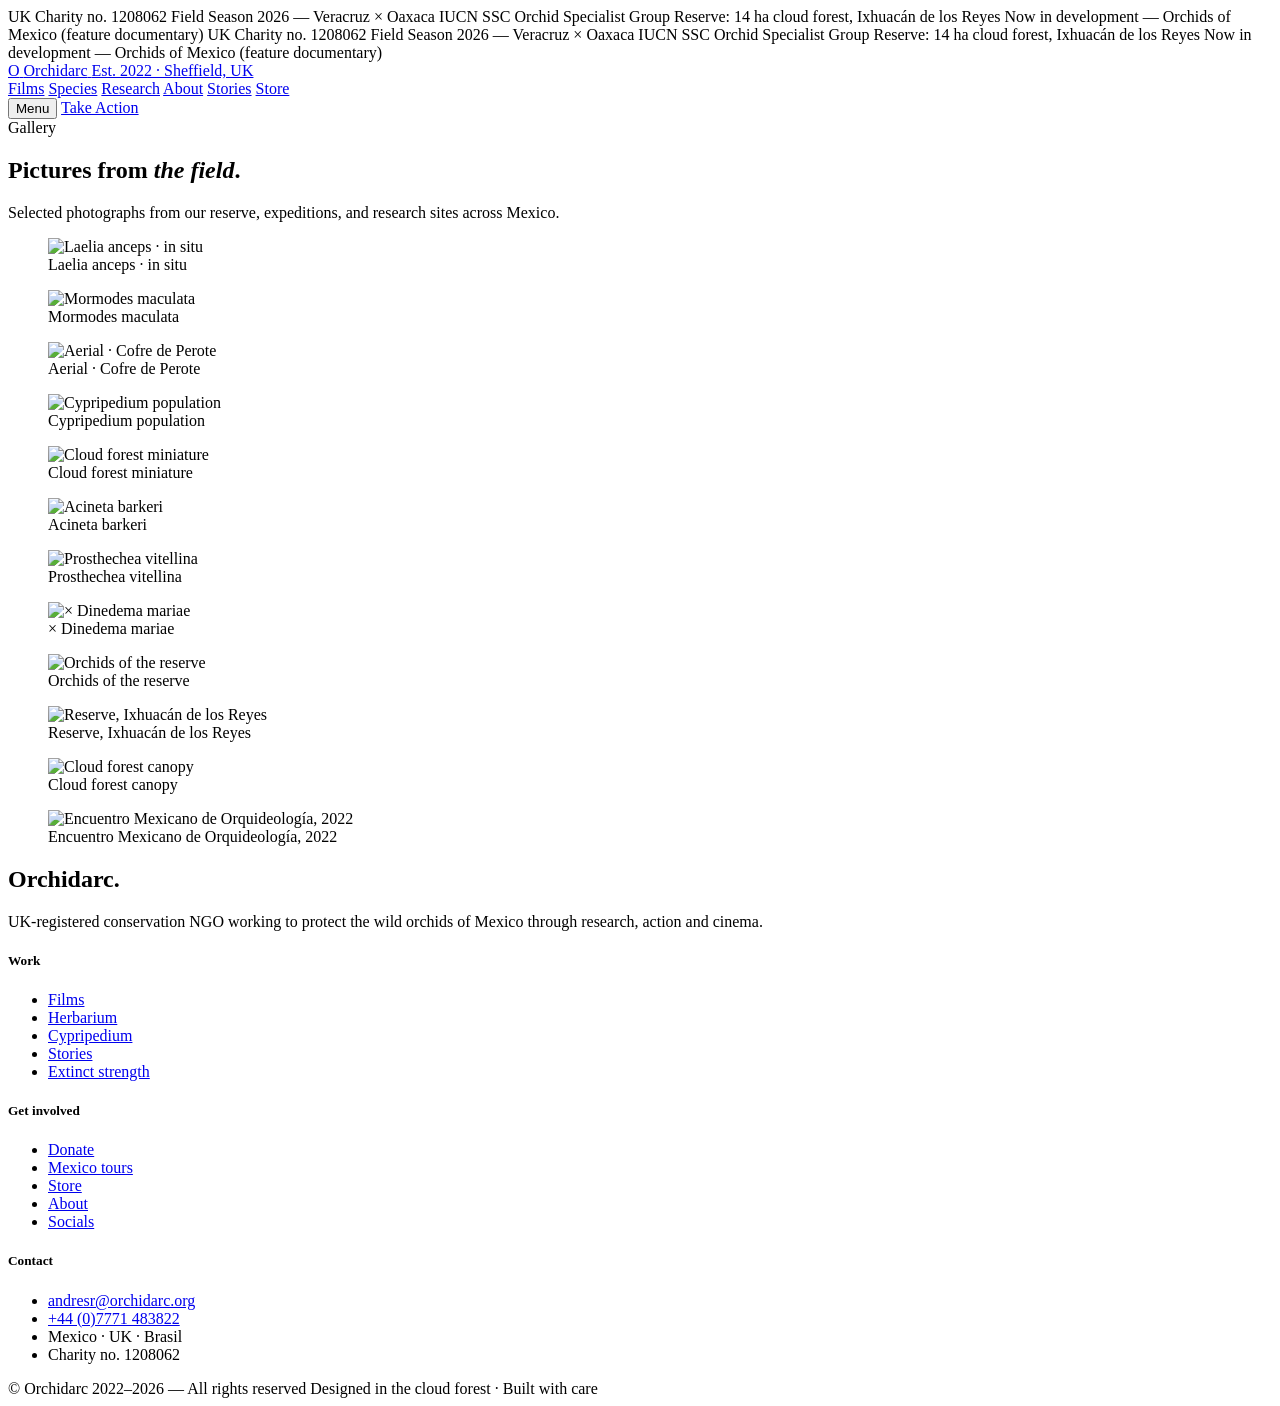
==== index.html @ d4cc0ad8 "Add files via upload" ====
<!doctype html>
<html lang="en">
<head>
<meta charset="utf-8">
<meta name="viewport" content="width=device-width,initial-scale=1">
<title>Gallery — Orchidarc</title>
<meta name="description" content="Photographs from Orchidarc's reserve, expeditions and research sites across Mexico.">
<meta property="og:title" content="Gallery — Orchidarc">
<meta property="og:description" content="Photographs from Orchidarc's reserve, expeditions and research sites across Mexico.">
<meta property="og:image" content="https://images.squarespace-cdn.com/content/v1/62a46ec904abd9082e732ae7/32944817-46ed-41a6-9443-8d1ef5096afe/_MG_3738.JPG">
<meta name="theme-color" content="#0f2418">
<link rel="preconnect" href="https://fonts.googleapis.com">
<link rel="preconnect" href="https://fonts.gstatic.com" crossorigin>
<link href="https://fonts.googleapis.com/css2?family=Fraunces:ital,opsz,wght,SOFT@0,9..144,300..700,0..100;1,9..144,300..700,0..100&family=Newsreader:ital,opsz,wght@0,6..72,300..600;1,6..72,300..600&family=JetBrains+Mono:wght@400;500&display=swap" rel="stylesheet">
<link rel="stylesheet" href="style.css">
</head>
<body>
<div class="ticker" aria-hidden="true">
  <div class="ticker__track">
    <span>UK Charity no. 1208062</span>
    <span>Field Season 2026 — Veracruz × Oaxaca</span>
    <span>IUCN SSC Orchid Specialist Group</span>
    <span>Reserve: 14 ha cloud forest, Ixhuacán de los Reyes</span>
    <span>Now in development — Orchids of Mexico (feature documentary)</span>
    <span>UK Charity no. 1208062</span>
    <span>Field Season 2026 — Veracruz × Oaxaca</span>
    <span>IUCN SSC Orchid Specialist Group</span>
    <span>Reserve: 14 ha cloud forest, Ixhuacán de los Reyes</span>
    <span>Now in development — Orchids of Mexico (feature documentary)</span>
  </div>
</div>
<header class="nav">
  <div class="wrap nav__inner">
    <a href="index.html" class="brand">
      <span class="brand__mark">O</span>
      <span>
        <span class="brand__text">Orchidarc</span>
        <span class="brand__sub">Est. 2022 · Sheffield, UK</span>
      </span>
    </a>
    <nav class="nav__links" id="navlinks">
      <a href="films.html" class="">Films</a>
      <a href="herbarium.html" class="">Species</a>
      <a href="extinct-strength.html" class="">Research</a>
      <a href="about.html" class="">About</a>
      <a href="stories.html" class="">Stories</a>
      <a href="store.html" class="">Store</a>
    </nav>
    <button class="nav__toggle" id="navtoggle" aria-label="Menu">Menu</button>
    <a href="take-action.html" class="nav__cta">Take Action</a>
  </div>
</header>
<section class="ph wrap">
  <span class="ph__eyebrow">Gallery</span>
  <h1 class="ph__title">Pictures from <em>the field</em>.</h1>
  <p class="ph__lede">Selected photographs from our reserve, expeditions, and research sites across Mexico.</p>
</section>

<section class="section wrap reveal">
  <div class="gallery">
    <figure class="g g--tall">
  <img src="https://images.squarespace-cdn.com/content/v1/62a46ec904abd9082e732ae7/8588920c-a6c7-46b2-bdab-72d27653aa23/Albida3.1+-+Copy.jpg" alt="Laelia anceps · in situ" loading="lazy">
  <figcaption>Laelia anceps · in situ</figcaption>
</figure><figure class="g g--wide">
  <img src="https://images.squarespace-cdn.com/content/v1/62a46ec904abd9082e732ae7/bb4dcbf9-a46c-48b7-8444-0b5e1109a5a3/Mormodes+maculata.jpg" alt="Mormodes maculata" loading="lazy">
  <figcaption>Mormodes maculata</figcaption>
</figure><figure class="g g--wide">
  <img src="https://images.squarespace-cdn.com/content/v1/62a46ec904abd9082e732ae7/2675011b-0620-4bdb-a8e1-37f2bf667903/dji_fly_20230729_130218_0163_1690694512505_photo.jpg" alt="Aerial · Cofre de Perote" loading="lazy">
  <figcaption>Aerial · Cofre de Perote</figcaption>
</figure><figure class="g g--tall">
  <img src="https://images.squarespace-cdn.com/content/v1/62a46ec904abd9082e732ae7/dc08b386-fdac-4732-975e-bf8facc28075/Cypripedium+rex" alt="Cypripedium population" loading="lazy">
  <figcaption>Cypripedium population</figcaption>
</figure><figure class="g ">
  <img src="https://images.squarespace-cdn.com/content/v1/62a46ec904abd9082e732ae7/9dce98c5-ffb7-459c-bd06-bb1a91903181/Pabistellia+biriricensis+web2+3.jpg" alt="Cloud forest miniature" loading="lazy">
  <figcaption>Cloud forest miniature</figcaption>
</figure><figure class="g ">
  <img src="https://images.squarespace-cdn.com/content/v1/62a46ec904abd9082e732ae7/51577823-8a96-4df3-a8f1-33b062be46f5/20220820_110655.jpg" alt="Acineta barkeri" loading="lazy">
  <figcaption>Acineta barkeri</figcaption>
</figure><figure class="g g--tall">
  <img src="https://images.squarespace-cdn.com/content/v1/62a46ec904abd9082e732ae7/b61eb90a-1f9f-4d62-b570-4fd3b258b4b2/IMG_20211012_123115_940.jpg" alt="Prosthechea vitellina" loading="lazy">
  <figcaption>Prosthechea vitellina</figcaption>
</figure><figure class="g ">
  <img src="https://images.squarespace-cdn.com/content/v1/62a46ec904abd9082e732ae7/b351d6ee-bb66-4cab-ab29-8af5f3884d91/Dinedema+3+final.jpg" alt="× Dinedema mariae" loading="lazy">
  <figcaption>× Dinedema mariae</figcaption>
</figure><figure class="g g--wide">
  <img src="https://images.squarespace-cdn.com/content/v1/62a46ec904abd9082e732ae7/1a51bb88-7cf0-4dc1-ad0a-58816e5b1a0b/orquideas+UMA.jpg" alt="Orchids of the reserve" loading="lazy">
  <figcaption>Orchids of the reserve</figcaption>
</figure><figure class="g ">
  <img src="https://images.squarespace-cdn.com/content/v1/62a46ec904abd9082e732ae7/0876bba9-5404-4b85-926b-56a982fc1172/IMG_20211012_123116_067.jpg" alt="Reserve, Ixhuacán de los Reyes" loading="lazy">
  <figcaption>Reserve, Ixhuacán de los Reyes</figcaption>
</figure><figure class="g g--tall">
  <img src="https://images.squarespace-cdn.com/content/v1/62a46ec904abd9082e732ae7/32944817-46ed-41a6-9443-8d1ef5096afe/_MG_3738.JPG" alt="Cloud forest canopy" loading="lazy">
  <figcaption>Cloud forest canopy</figcaption>
</figure><figure class="g ">
  <img src="https://images.squarespace-cdn.com/content/v1/62a46ec904abd9082e732ae7/b01524fb-fc45-4799-a798-44f88f012157/20221104_174704.jpg" alt="Encuentro Mexicano de Orquideología, 2022" loading="lazy">
  <figcaption>Encuentro Mexicano de Orquideología, 2022</figcaption>
</figure>
  </div>
</section>
<footer class="foot">
  <div class="wrap">
    <div class="foot__top">
      <div class="foot__brand">
        <h2>Orchidarc.</h2>
        <p>UK-registered conservation NGO working to protect the wild orchids of Mexico through research, action and cinema.</p>
      </div>
      <div class="foot__col">
        <h5>Work</h5>
        <ul>
          <li><a href="index.html#films">Films</a></li>
          <li><a href="herbarium.html">Herbarium</a></li>
          <li><a href="cypripedium.html">Cypripedium</a></li>
          <li><a href="stories.html">Stories</a></li>
          <li><a href="extinct-strength.html">Extinct strength</a></li>
        </ul>
      </div>
      <div class="foot__col">
        <h5>Get involved</h5>
        <ul>
          <li><a href="take-action.html">Donate</a></li>
          <li><a href="mexico-tours.html">Mexico tours</a></li>
          <li><a href="store.html">Store</a></li>
          <li><a href="about.html">About</a></li>
          <li><a href="socials.html">Socials</a></li>
        </ul>
      </div>
      <div class="foot__col">
        <h5>Contact</h5>
        <ul>
          <li><a href="mailto:andresr@orchidarc.org">andresr@orchidarc.org</a></li>
          <li><a href="tel:+447771483822">+44 (0)7771 483822</a></li>
          <li>Mexico · UK · Brasil</li>
          <li>Charity no. 1208062</li>
        </ul>
      </div>
    </div>
    <div class="foot__bottom">
      <span>© Orchidarc 2022–2026 — All rights reserved</span>
      <span>Designed in the cloud forest · Built with care</span>
    </div>
  </div>
</footer>
<script src="app.js"></script>
</body>
</html>
---- style.css ----
<!doctype html>
<html lang="en">
<head>
<meta charset="utf-8">
<meta name="viewport" content="width=device-width,initial-scale=1">
<title>Store — Orchidarc</title>
<meta name="description" content="The Laelia collection — limited-run garments printed with original botanical illustrations. All proceeds support our reserve.">
<meta property="og:title" content="Store — Orchidarc">
<meta property="og:description" content="The Laelia collection — limited-run garments printed with original botanical illustrations. All proceeds support our reserve.">
<meta property="og:image" content="https://images.squarespace-cdn.com/content/v1/62a46ec904abd9082e732ae7/32944817-46ed-41a6-9443-8d1ef5096afe/_MG_3738.JPG">
<meta name="theme-color" content="#0f2418">
<link rel="preconnect" href="https://fonts.googleapis.com">
<link rel="preconnect" href="https://fonts.gstatic.com" crossorigin>
<link href="https://fonts.googleapis.com/css2?family=Fraunces:ital,opsz,wght,SOFT@0,9..144,300..700,0..100;1,9..144,300..700,0..100&family=Newsreader:ital,opsz,wght@0,6..72,300..600;1,6..72,300..600&family=JetBrains+Mono:wght@400;500&display=swap" rel="stylesheet">
<link rel="stylesheet" href="style.css">
</head>
<body>
<div class="ticker" aria-hidden="true">
  <div class="ticker__track">
    <span>UK Charity no. 1208062</span>
    <span>Field Season 2026 — Veracruz × Oaxaca</span>
    <span>IUCN SSC Orchid Specialist Group</span>
    <span>Reserve: 14 ha cloud forest, Ixhuacán de los Reyes</span>
    <span>Now in development — Orchids of Mexico (feature documentary)</span>
    <span>UK Charity no. 1208062</span>
    <span>Field Season 2026 — Veracruz × Oaxaca</span>
    <span>IUCN SSC Orchid Specialist Group</span>
    <span>Reserve: 14 ha cloud forest, Ixhuacán de los Reyes</span>
    <span>Now in development — Orchids of Mexico (feature documentary)</span>
  </div>
</div>
<header class="nav">
  <div class="wrap nav__inner">
    <a href="index.html" class="brand">
      <span class="brand__mark">O</span>
      <span>
        <span class="brand__text">Orchidarc</span>
        <span class="brand__sub">Est. 2022 · Sheffield, UK</span>
      </span>
    </a>
    <nav class="nav__links" id="navlinks">
      <a href="films.html" class="">Films</a>
      <a href="herbarium.html" class="">Species</a>
      <a href="extinct-strength.html" class="">Research</a>
      <a href="about.html" class="">About</a>
      <a href="stories.html" class="">Stories</a>
      <a href="store.html" class="is-active">Store</a>
    </nav>
    <button class="nav__toggle" id="navtoggle" aria-label="Menu">Menu</button>
    <a href="take-action.html" class="nav__cta">Take Action</a>
  </div>
</header>
<section class="ph wrap">
  <span class="ph__eyebrow">Store</span>
  <h1 class="ph__title">The <em>Laelia</em> collection.</h1>
  <p class="ph__lede">Genetic research has shown that the genus Laelia is largely endemic to Mexico. We celebrate one of the most iconic orchid genera in the country with a small collection of garments — all proceeds fund the reserve.</p>
</section>

<section class="section wrap reveal">
  <figure class="hero__frame" style="aspect-ratio:16/9;margin-bottom:48px">
    <img src="https://images.squarespace-cdn.com/content/v1/62a46ec904abd9082e732ae7/7cc08598-4f5a-463d-8492-995347526ad8/Orchidshirts13.jpg" alt="The Laelia collection" style="object-position:center 30%">
    <figcaption class="hero__caption">The <b>Laelia</b> collection — limited run, 2025</figcaption>
  </figure>

  <div class="prose">
    <p class="prose__lede">A small, considered collection of garments printed with original botanical illustrations of Mexico's wild Laelia species. Limited print runs. Every sale funds field conservation in Veracruz.</p>
    <p class="muted">Online ordering is being moved to a new platform. To order in the meantime, or to enquire about wholesale for orchid societies and gardens, please write to <a href="mailto:andresr@orchidarc.org">andresr@orchidarc.org</a>.</p>
    <p style="margin-top:32px"><a class="btn btn--filled" href="mailto:andresr@orchidarc.org?subject=Laelia%20Collection%20order">Enquire about an order</a></p>
  </div>
</section>
<footer class="foot">
  <div class="wrap">
    <div class="foot__top">
      <div class="foot__brand">
        <h2>Orchidarc.</h2>
        <p>UK-registered conservation NGO working to protect the wild orchids of Mexico through research, action and cinema.</p>
      </div>
      <div class="foot__col">
        <h5>Work</h5>
        <ul>
          <li><a href="index.html#films">Films</a></li>
          <li><a href="herbarium.html">Herbarium</a></li>
          <li><a href="cypripedium.html">Cypripedium</a></li>
          <li><a href="stories.html">Stories</a></li>
          <li><a href="extinct-strength.html">Extinct strength</a></li>
        </ul>
      </div>
      <div class="foot__col">
        <h5>Get involved</h5>
        <ul>
          <li><a href="take-action.html">Donate</a></li>
          <li><a href="mexico-tours.html">Mexico tours</a></li>
          <li><a href="store.html">Store</a></li>
          <li><a href="about.html">About</a></li>
          <li><a href="socials.html">Socials</a></li>
        </ul>
      </div>
      <div class="foot__col">
        <h5>Contact</h5>
        <ul>
          <li><a href="mailto:andresr@orchidarc.org">andresr@orchidarc.org</a></li>
          <li><a href="tel:+447771483822">+44 (0)7771 483822</a></li>
          <li>Mexico · UK · Brasil</li>
          <li>Charity no. 1208062</li>
        </ul>
      </div>
    </div>
    <div class="foot__bottom">
      <span>© Orchidarc 2022–2026 — All rights reserved</span>
      <span>Designed in the cloud forest · Built with care</span>
    </div>
  </div>
</footer>
<script src="app.js"></script>
</body>
</html>
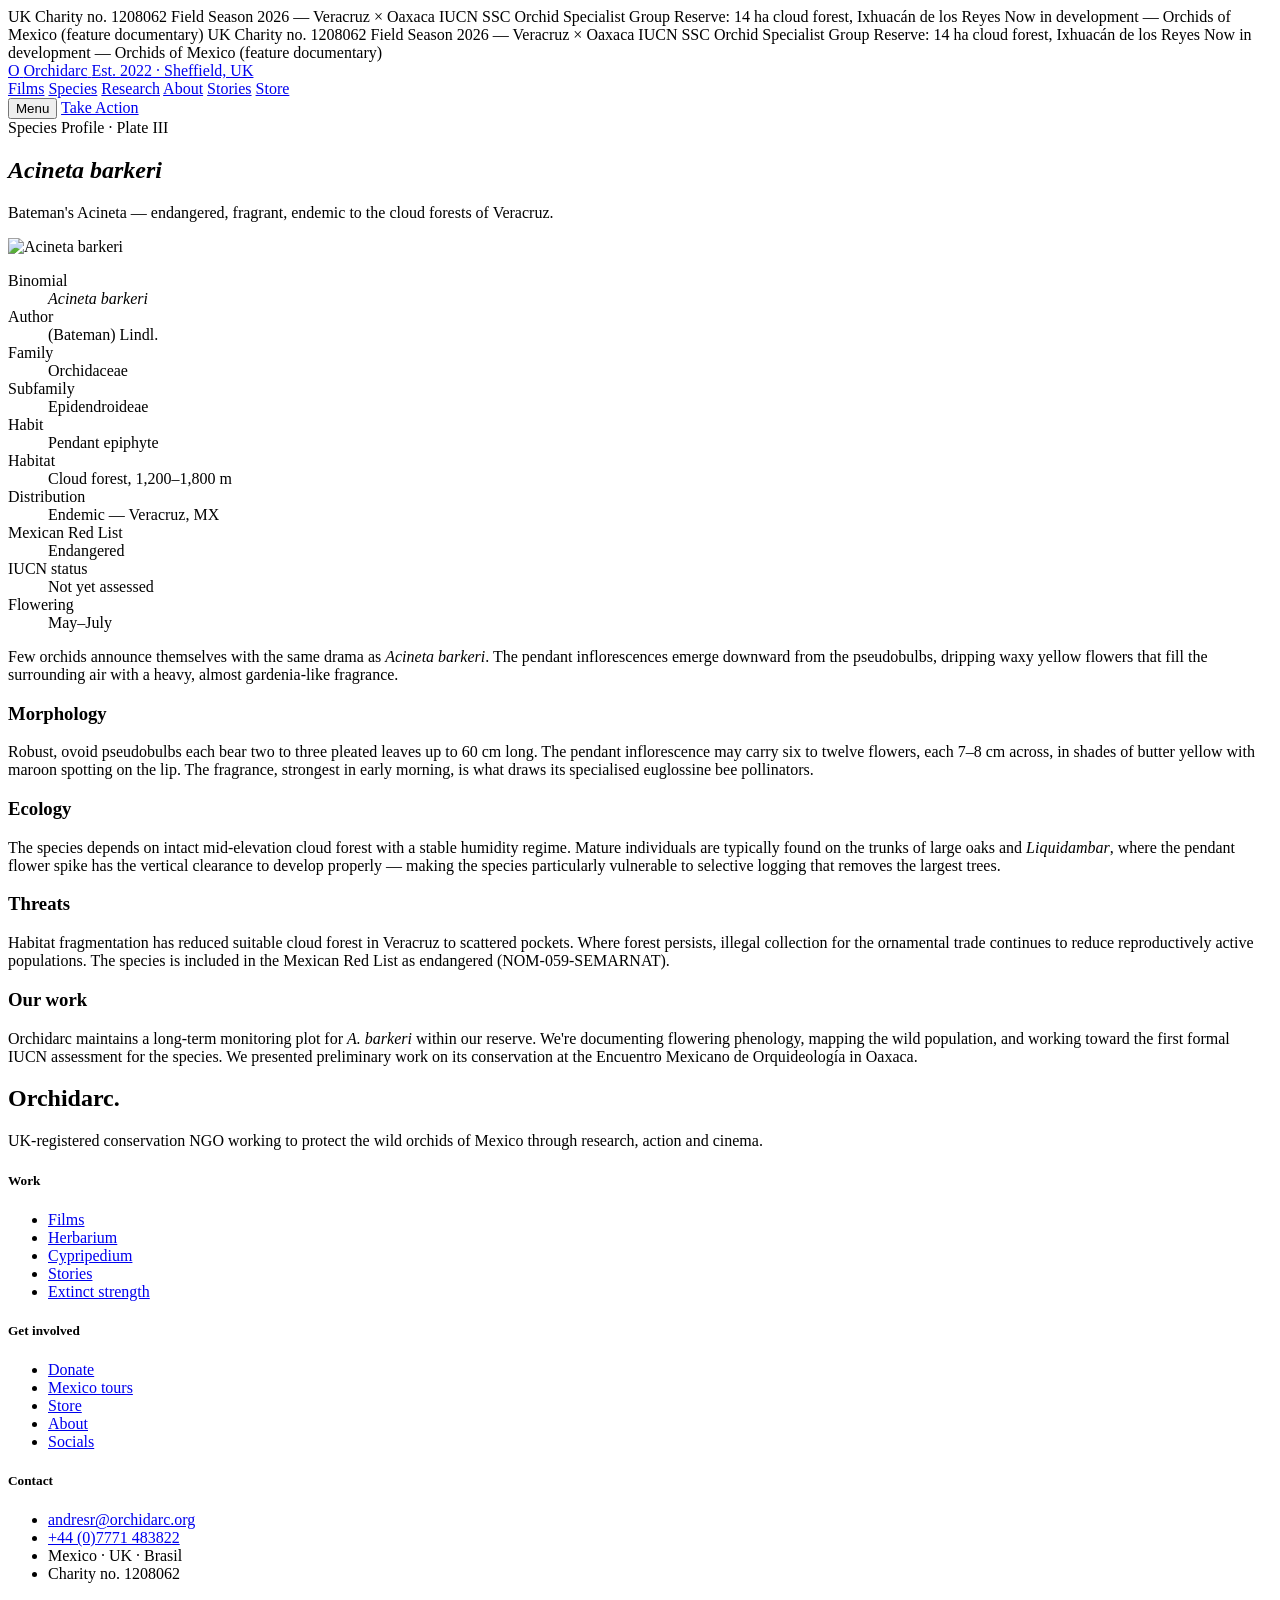
==== commit 8e3072e0: "Add files via upload" ====
--- a/index.html
+++ b/index.html
@@ -3,10 +3,10 @@
 <head>
 <meta charset="utf-8">
 <meta name="viewport" content="width=device-width,initial-scale=1">
-<title>Gallery — Orchidarc</title>
-<meta name="description" content="Photographs from Orchidarc's reserve, expeditions and research sites across Mexico.">
-<meta property="og:title" content="Gallery — Orchidarc">
-<meta property="og:description" content="Photographs from Orchidarc's reserve, expeditions and research sites across Mexico.">
+<title>Acineta barkeri — Orchidarc</title>
+<meta name="description" content="Species profile: Acineta barkeri (Bateman) Lindl. — endangered, fragrant, endemic to the cloud forests of Veracruz, Mexico.">
+<meta property="og:title" content="Acineta barkeri — Orchidarc">
+<meta property="og:description" content="Species profile: Acineta barkeri (Bateman) Lindl. — endangered, fragrant, endemic to the cloud forests of Veracruz, Mexico.">
 <meta property="og:image" content="https://images.squarespace-cdn.com/content/v1/62a46ec904abd9082e732ae7/32944817-46ed-41a6-9443-8d1ef5096afe/_MG_3738.JPG">
 <meta name="theme-color" content="#0f2418">
 <link rel="preconnect" href="https://fonts.googleapis.com">
@@ -40,7 +40,7 @@
     </a>
     <nav class="nav__links" id="navlinks">
       <a href="films.html" class="">Films</a>
-      <a href="herbarium.html" class="">Species</a>
+      <a href="herbarium.html" class="is-active">Species</a>
       <a href="extinct-strength.html" class="">Research</a>
       <a href="about.html" class="">About</a>
       <a href="stories.html" class="">Stories</a>
@@ -51,50 +51,48 @@
   </div>
 </header>
 <section class="ph wrap">
-  <span class="ph__eyebrow">Gallery</span>
-  <h1 class="ph__title">Pictures from <em>the field</em>.</h1>
-  <p class="ph__lede">Selected photographs from our reserve, expeditions, and research sites across Mexico.</p>
+  <span class="ph__eyebrow">Species Profile · Plate III</span>
+  <h1 class="ph__title"><em>Acineta barkeri</em></h1>
+  <p class="ph__lede">Bateman's Acineta — endangered, fragrant, endemic to the cloud forests of Veracruz.</p>
+</section>
+
+<section class="wrap reveal">
+  <div class="profile">
+    <div class="profile__img">
+      <img src="https://images.squarespace-cdn.com/content/v1/62a46ec904abd9082e732ae7/51577823-8a96-4df3-a8f1-33b062be46f5/20220820_110655.jpg" alt="Acineta barkeri">
+    </div>
+    <div class="profile__data">
+      <dl class="datasheet">
+        <dt>Binomial</dt><dd><em>Acineta barkeri</em></dd>
+        <dt>Author</dt><dd>(Bateman) Lindl.</dd>
+        <dt>Family</dt><dd>Orchidaceae</dd>
+        <dt>Subfamily</dt><dd>Epidendroideae</dd>
+        <dt>Habit</dt><dd>Pendant epiphyte</dd>
+        <dt>Habitat</dt><dd>Cloud forest, 1,200–1,800 m</dd>
+        <dt>Distribution</dt><dd>Endemic — Veracruz, MX</dd>
+        <dt>Mexican Red List</dt><dd>Endangered</dd>
+        <dt>IUCN status</dt><dd>Not yet assessed</dd>
+        <dt>Flowering</dt><dd>May–July</dd>
+      </dl>
+    </div>
+  </div>
 </section>
 
 <section class="section wrap reveal">
-  <div class="gallery">
-    <figure class="g g--tall">
-  <img src="https://images.squarespace-cdn.com/content/v1/62a46ec904abd9082e732ae7/8588920c-a6c7-46b2-bdab-72d27653aa23/Albida3.1+-+Copy.jpg" alt="Laelia anceps · in situ" loading="lazy">
-  <figcaption>Laelia anceps · in situ</figcaption>
-</figure><figure class="g g--wide">
-  <img src="https://images.squarespace-cdn.com/content/v1/62a46ec904abd9082e732ae7/bb4dcbf9-a46c-48b7-8444-0b5e1109a5a3/Mormodes+maculata.jpg" alt="Mormodes maculata" loading="lazy">
-  <figcaption>Mormodes maculata</figcaption>
-</figure><figure class="g g--wide">
-  <img src="https://images.squarespace-cdn.com/content/v1/62a46ec904abd9082e732ae7/2675011b-0620-4bdb-a8e1-37f2bf667903/dji_fly_20230729_130218_0163_1690694512505_photo.jpg" alt="Aerial · Cofre de Perote" loading="lazy">
-  <figcaption>Aerial · Cofre de Perote</figcaption>
-</figure><figure class="g g--tall">
-  <img src="https://images.squarespace-cdn.com/content/v1/62a46ec904abd9082e732ae7/dc08b386-fdac-4732-975e-bf8facc28075/Cypripedium+rex" alt="Cypripedium population" loading="lazy">
-  <figcaption>Cypripedium population</figcaption>
-</figure><figure class="g ">
-  <img src="https://images.squarespace-cdn.com/content/v1/62a46ec904abd9082e732ae7/9dce98c5-ffb7-459c-bd06-bb1a91903181/Pabistellia+biriricensis+web2+3.jpg" alt="Cloud forest miniature" loading="lazy">
-  <figcaption>Cloud forest miniature</figcaption>
-</figure><figure class="g ">
-  <img src="https://images.squarespace-cdn.com/content/v1/62a46ec904abd9082e732ae7/51577823-8a96-4df3-a8f1-33b062be46f5/20220820_110655.jpg" alt="Acineta barkeri" loading="lazy">
-  <figcaption>Acineta barkeri</figcaption>
-</figure><figure class="g g--tall">
-  <img src="https://images.squarespace-cdn.com/content/v1/62a46ec904abd9082e732ae7/b61eb90a-1f9f-4d62-b570-4fd3b258b4b2/IMG_20211012_123115_940.jpg" alt="Prosthechea vitellina" loading="lazy">
-  <figcaption>Prosthechea vitellina</figcaption>
-</figure><figure class="g ">
-  <img src="https://images.squarespace-cdn.com/content/v1/62a46ec904abd9082e732ae7/b351d6ee-bb66-4cab-ab29-8af5f3884d91/Dinedema+3+final.jpg" alt="× Dinedema mariae" loading="lazy">
-  <figcaption>× Dinedema mariae</figcaption>
-</figure><figure class="g g--wide">
-  <img src="https://images.squarespace-cdn.com/content/v1/62a46ec904abd9082e732ae7/1a51bb88-7cf0-4dc1-ad0a-58816e5b1a0b/orquideas+UMA.jpg" alt="Orchids of the reserve" loading="lazy">
-  <figcaption>Orchids of the reserve</figcaption>
-</figure><figure class="g ">
-  <img src="https://images.squarespace-cdn.com/content/v1/62a46ec904abd9082e732ae7/0876bba9-5404-4b85-926b-56a982fc1172/IMG_20211012_123116_067.jpg" alt="Reserve, Ixhuacán de los Reyes" loading="lazy">
-  <figcaption>Reserve, Ixhuacán de los Reyes</figcaption>
-</figure><figure class="g g--tall">
-  <img src="https://images.squarespace-cdn.com/content/v1/62a46ec904abd9082e732ae7/32944817-46ed-41a6-9443-8d1ef5096afe/_MG_3738.JPG" alt="Cloud forest canopy" loading="lazy">
-  <figcaption>Cloud forest canopy</figcaption>
-</figure><figure class="g ">
-  <img src="https://images.squarespace-cdn.com/content/v1/62a46ec904abd9082e732ae7/b01524fb-fc45-4799-a798-44f88f012157/20221104_174704.jpg" alt="Encuentro Mexicano de Orquideología, 2022" loading="lazy">
-  <figcaption>Encuentro Mexicano de Orquideología, 2022</figcaption>
-</figure>
+  <div class="prose">
+    <p class="prose__lede">Few orchids announce themselves with the same drama as <em>Acineta barkeri</em>. The pendant inflorescences emerge downward from the pseudobulbs, dripping waxy yellow flowers that fill the surrounding air with a heavy, almost gardenia-like fragrance.</p>
+
+    <h3>Morphology</h3>
+    <p>Robust, ovoid pseudobulbs each bear two to three pleated leaves up to 60 cm long. The pendant inflorescence may carry six to twelve flowers, each 7–8 cm across, in shades of butter yellow with maroon spotting on the lip. The fragrance, strongest in early morning, is what draws its specialised euglossine bee pollinators.</p>
+
+    <h3>Ecology</h3>
+    <p>The species depends on intact mid-elevation cloud forest with a stable humidity regime. Mature individuals are typically found on the trunks of large oaks and <em>Liquidambar</em>, where the pendant flower spike has the vertical clearance to develop properly — making the species particularly vulnerable to selective logging that removes the largest trees.</p>
+
+    <h3>Threats</h3>
+    <p>Habitat fragmentation has reduced suitable cloud forest in Veracruz to scattered pockets. Where forest persists, illegal collection for the ornamental trade continues to reduce reproductively active populations. The species is included in the Mexican Red List as endangered (NOM-059-SEMARNAT).</p>
+
+    <h3>Our work</h3>
+    <p>Orchidarc maintains a long-term monitoring plot for <em>A. barkeri</em> within our reserve. We're documenting flowering phenology, mapping the wild population, and working toward the first formal IUCN assessment for the species. We presented preliminary work on its conservation at the Encuentro Mexicano de Orquideología in Oaxaca.</p>
   </div>
 </section>
 <footer class="foot">
